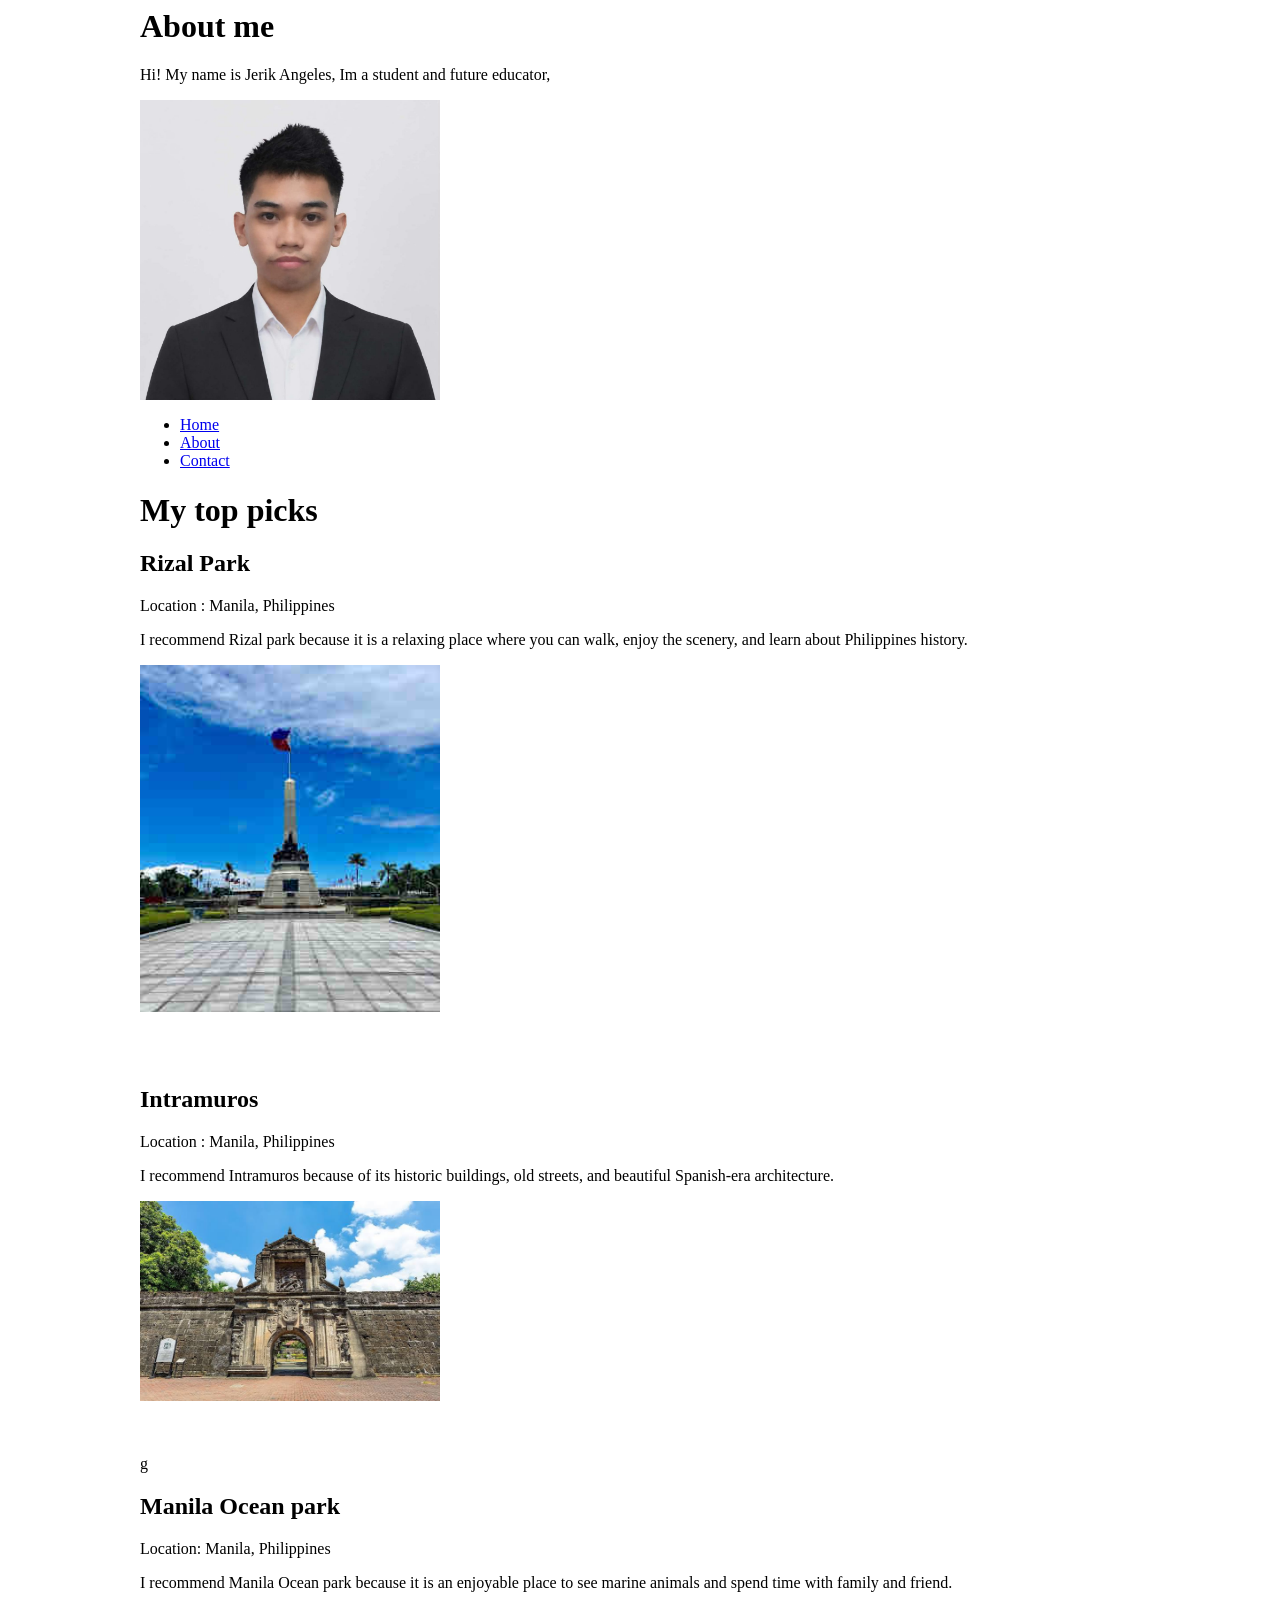
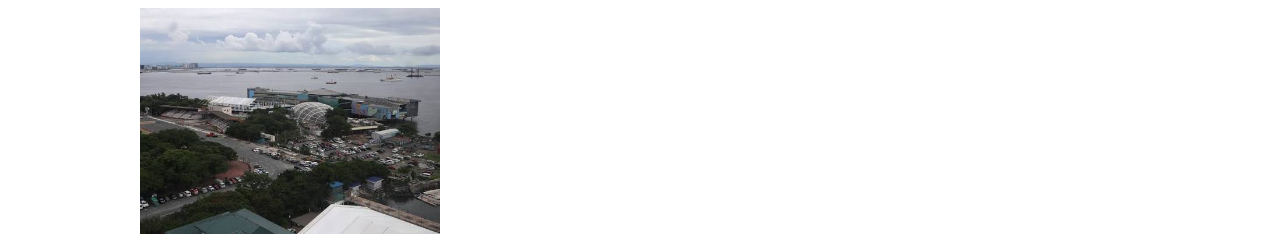
==== index.html @ 11afd3c7 "add about and  contact" ====
<! DOCTYPE html>
<html lang="en">
    <head>
        <meta charset="UTF-8">
    </head>
    <body>
        <title> My website</title>
    </body>
    <div style="width: 1000; margin: auto; text-align:justify;">
<body>
    <H1> About me </H1>
<p> Hi! My name is Jerik Angeles, Im a student and future educator,</p>
    <img src="5.jpg"  alt="RIZAL PARK IN MANILA" width="30%" height="auto">

<nav>
  <ul>
    <li><a href="index.html">Home</a></li>
    <li><a href="about.html">About</a></li>
    <li><a href="contact.html">Contact</a></li>
  </ul>
</nav>
  
 <h1> My top picks </h1>
 <article>
    <h1> Rizal Park </h1>
    <p> Location : Manila, Philippines</p>
    <p> I recommend Rizal park because it is a relaxing place where you can walk, enjoy the scenery, and learn about Philippines history.</p>
    <img src="rizal.jpg"  alt="RIZAL PARK IN MANILA" width="30%" height="auto">
 </article><br><br><br>

 <article>
    <H1>Intramuros</H1>
    <p> Location : Manila, Philippines</p>
    <p>I recommend Intramuros because of its historic buildings, old streets, and beautiful Spanish-era architecture.</p>
    <img <img src="intramuros.jpg" alt="Manila ocean park" width="30%" height="auto">
 </article><br><br><br>

 <article>g
    <h1> Manila Ocean park</h1>
    <p>Location: Manila, Philippines</p>
    <p> I recommend Manila Ocean park because it is an enjoyable place to see marine animals and spend time with family and friend.</p>
    <img src="3.jpg" alt="Manila ocean park" width="30%" height="auto">
 </article>
</div>
</body>
</html>
</ DOCTYPE html>
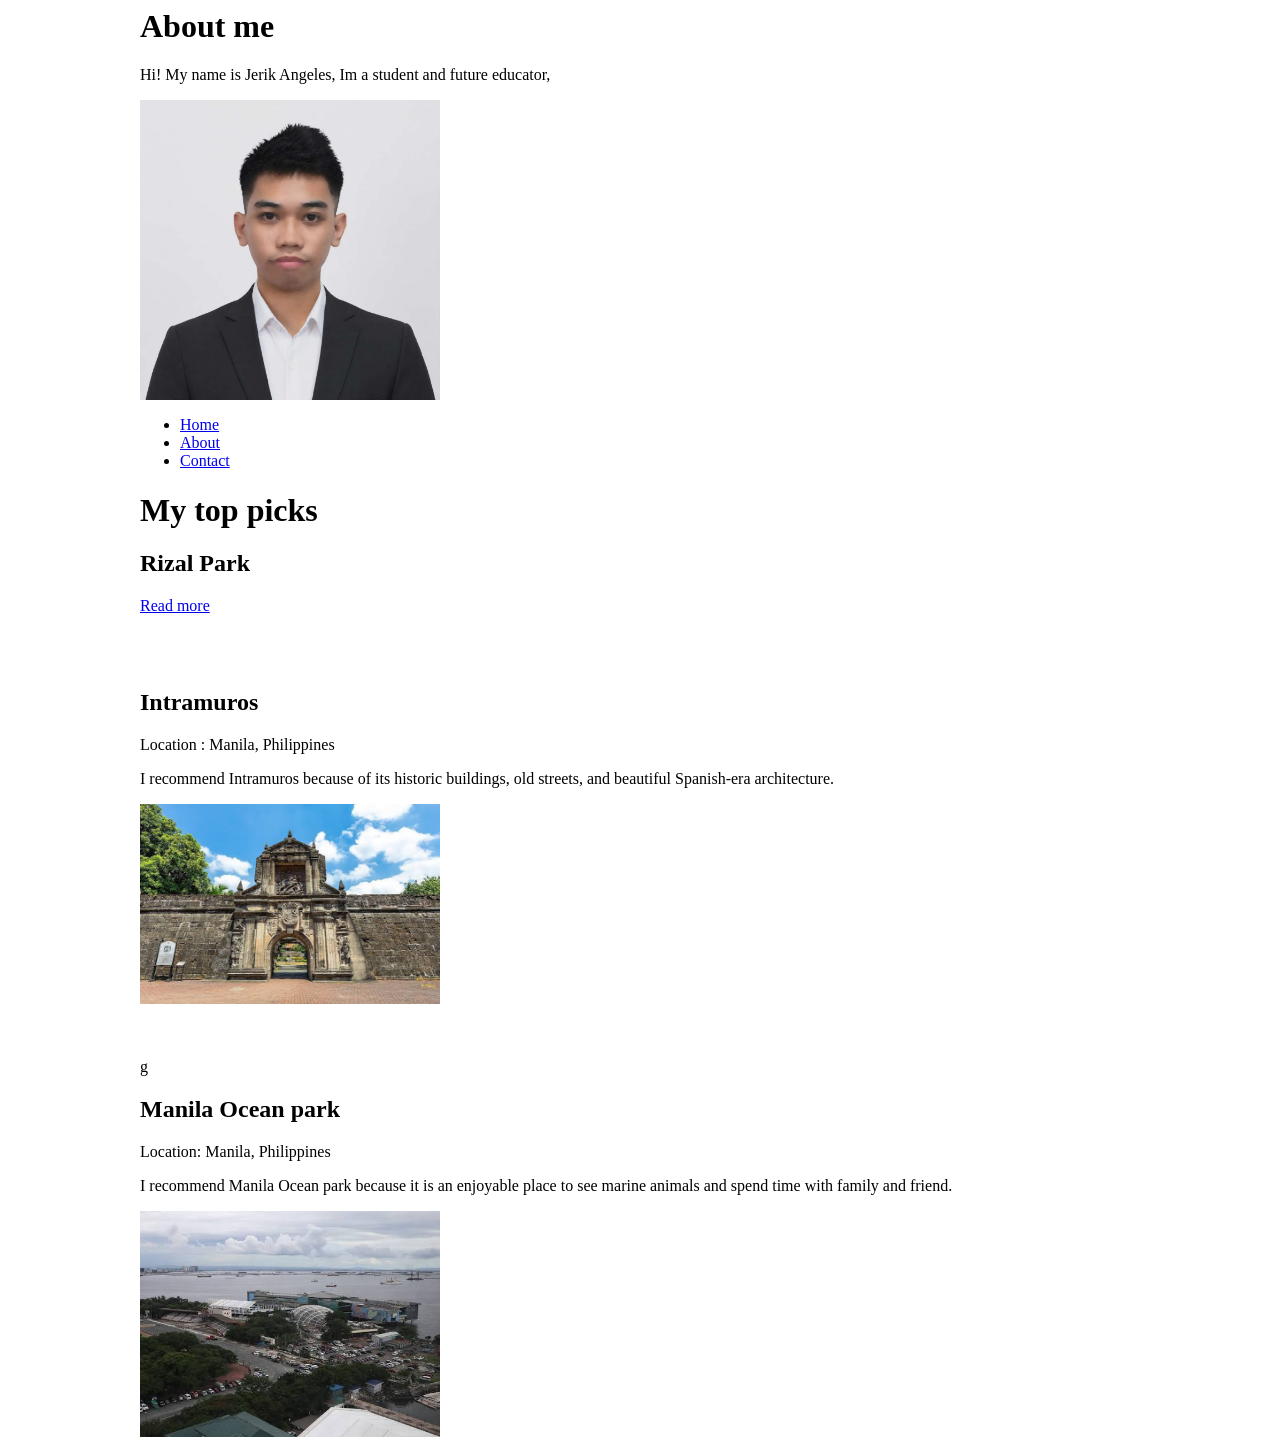
==== commit 061a16fa: "rizal" ====
--- a/index.html
+++ b/index.html
@@ -23,9 +23,8 @@
  <h1> My top picks </h1>
  <article>
     <h1> Rizal Park </h1>
-    <p> Location : Manila, Philippines</p>
-    <p> I recommend Rizal park because it is a relaxing place where you can walk, enjoy the scenery, and learn about Philippines history.</p>
-    <img src="rizal.jpg"  alt="RIZAL PARK IN MANILA" width="30%" height="auto">
+    <a href="places/rizal.html">Read more</a>
+
  </article><br><br><br>
 
  <article>
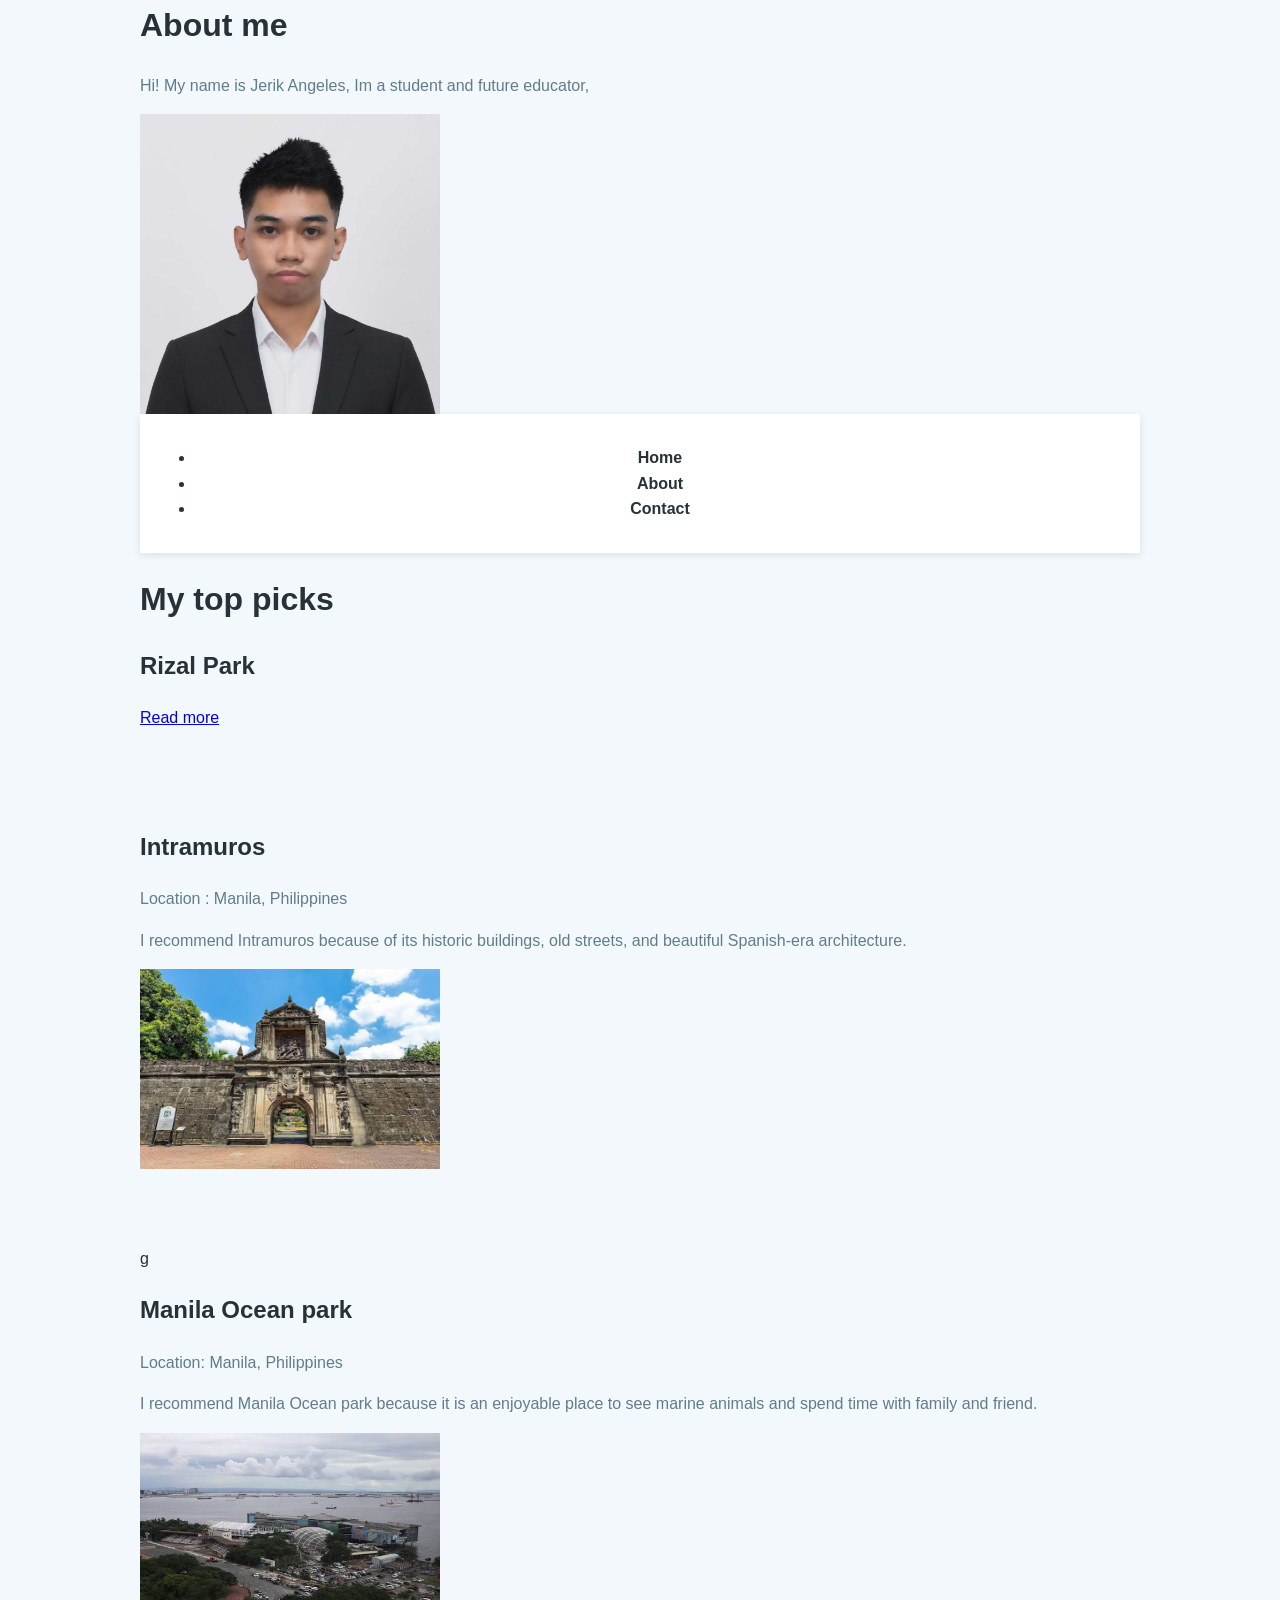
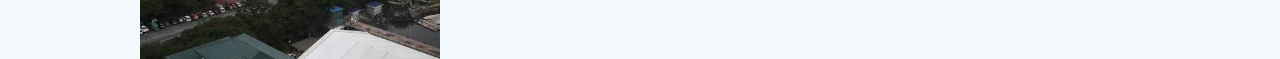
==== commit c27fb5c1: "update guide" ====
--- a/index.html
+++ b/index.html
@@ -2,9 +2,11 @@
 <html lang="en">
     <head>
         <meta charset="UTF-8">
-    </head>
+
     <body>
         <title> My website</title>
+        <link rel="stylesheet" href="style.css">
+    </head>
     </body>
     <div style="width: 1000; margin: auto; text-align:justify;">
 <body>
--- a/style.css
+++ b/style.css
@@ -0,0 +1,190 @@
+/* =========================
+   VARIABLES
+========================= */
+
+:root {
+    --brand: #2196F3;
+    --dark-color: #263238;
+    --muted-color: #607D8B;
+    --light-background: #F3F8FC;
+}
+
+/* =========================
+   BASE STYLES
+========================= */
+
+* {
+    box-sizing: border-box;
+}
+body {
+    margin: 0;
+    font-family: Arial, sans-serif;
+    line-height: 1.6;
+    color: var(--dark-color);
+    background: var(--light-background);
+}
+
+
+/* =========================
+   HEADER
+========================= */
+
+header {
+    background: var(--brand-color);
+    color: white;
+    padding: 25px;
+    text-align: center;
+}
+
+header h1 {
+    margin: 0;
+}
+
+
+/* =========================
+   NAVIGATION
+========================= */
+
+nav {
+    background: white;
+    padding: 15px;
+    text-align: center;
+    box-shadow: 0 2px 8px rgba(0, 0, 0, 0.1);
+}
+
+nav a {
+    color: var(--brand-color);
+    text-decoration: none;
+    margin: 0 15px;
+    font-weight: bold;
+}
+
+nav a:hover {
+    text-decoration: underline;
+}
+
+
+/* =========================
+   MAIN CONTENT
+========================= */
+
+main {
+    max-width: 1000px;
+    margin: 40px auto;
+    padding: 20px;
+}
+
+h2 {
+    color: var(--brand-color);
+}
+
+p {
+    color: var(--muted-color);
+}
+
+
+/* =========================
+   PLACE CARDS
+========================= */
+
+.card {
+    background: white;
+    padding: 20px;
+    margin: 20px 0;
+    border-radius: 12px;
+    box-shadow: 0 4px 12px rgba(0, 0, 0, 0.08);
+}
+
+.card img {
+    max-width: 100%;
+    height: auto;
+    border-radius: 10px;
+}
+
+
+/* =========================
+   CONTACT FORM
+========================= */
+
+/* =========================
+   CONTACT FORM
+========================= */
+
+form {
+    max-width: 650px;
+    margin: 30px auto;
+}
+
+fieldset {
+    padding: 30px;
+    border: 2px solid var(--brand);
+    border-radius: 12px;
+    background: white;
+}
+
+legend {
+    background: var(--brand);
+    color: white;
+    padding: 8px 18px;
+    border-radius: 20px;
+    font-weight: bold;
+}
+
+label {
+    display: block;
+    margin-top: 15px;
+    font-weight: bold;
+}
+
+input,
+select,
+textarea {
+    width: 100%;
+    padding: 12px;
+    margin-top: 5px;
+    border: 1px solid #ccc;
+    border-radius: 6px;
+}
+
+textarea {
+    min-height: 120px;
+}
+
+button {
+    background: var(--brand);
+    color: white;
+    padding: 12px 25px;
+    border: none;
+    border-radius: 6px;
+    cursor: pointer;
+}
+
+button:hover {
+    opacity: 0.85;
+}
+
+/* Keyboard Focus */
+
+input:focus,
+textarea:focus,
+select:focus {
+    outline: 3px solid var(--brand);
+    outline-offset: 2px;
+}
+
+
+/* =========================
+   FOOTER
+========================= */
+
+footer {
+    background: var(--dark-color);
+    color: white;
+    text-align: center;
+    padding: 20px;
+    margin-top: 40px;
+}
+
+footer p {
+    color: white;
+}
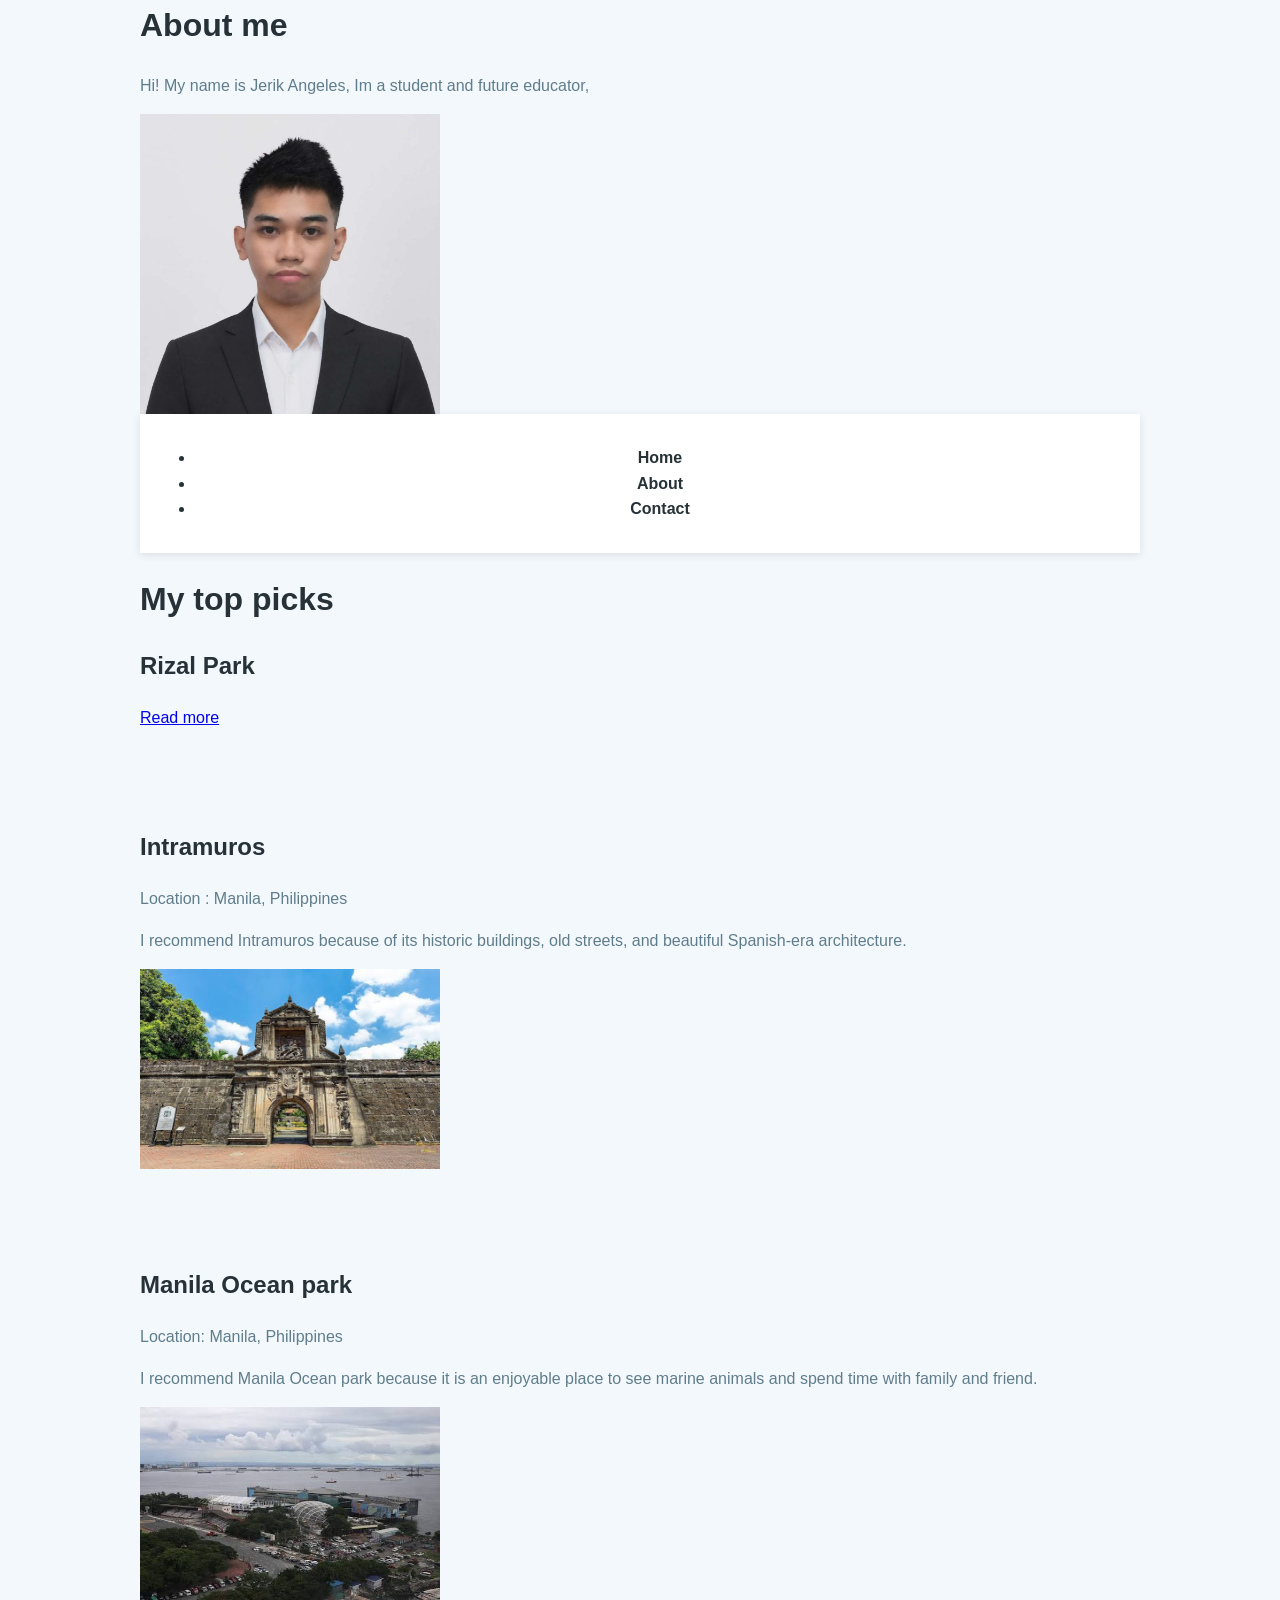
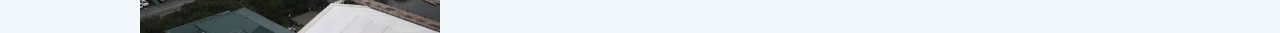
==== commit dae4baca: "updated guide" ====
--- a/index.html
+++ b/index.html
@@ -36,7 +36,7 @@
     <img <img src="intramuros.jpg" alt="Manila ocean park" width="30%" height="auto">
  </article><br><br><br>
 
- <article>g
+ <article>
     <h1> Manila Ocean park</h1>
     <p>Location: Manila, Philippines</p>
     <p> I recommend Manila Ocean park because it is an enjoyable place to see marine animals and spend time with family and friend.</p>
--- a/style.css
+++ b/style.css
@@ -87,15 +87,20 @@
    PLACE CARDS
 ========================= */
 
-.card {
+.place-card {
     background: white;
     padding: 20px;
-    margin: 20px 0;
+    margin-bottom: 25px;
     border-radius: 12px;
-    box-shadow: 0 4px 12px rgba(0, 0, 0, 0.08);
+    border-left: 5px solid var(--brand-color);
 }
 
-.card img {
+.place-card h1,
+.place-card h2 {
+    color: var(--brand-color);
+}
+
+.place-card img {
     max-width: 100%;
     height: auto;
     border-radius: 10px;
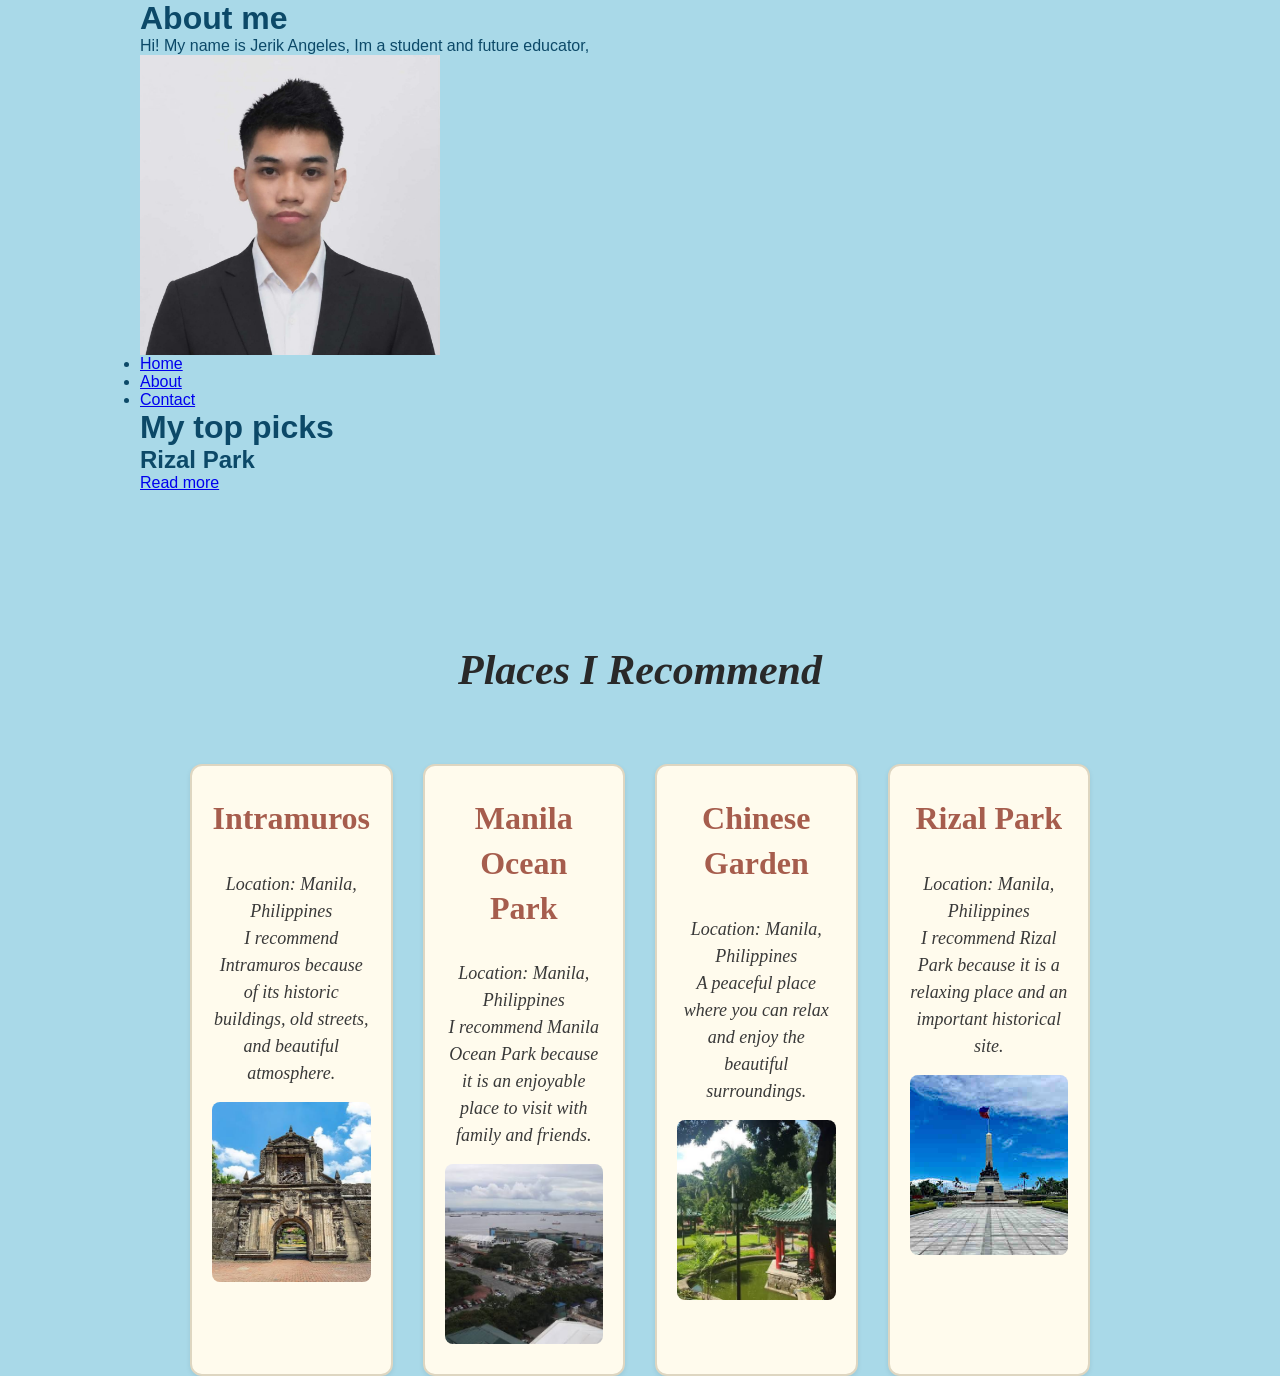
==== commit 47b93fd9: "updated index" ====
--- a/index.html
+++ b/index.html
@@ -30,17 +30,51 @@
  </article><br><br><br>
 
  <article>
-    <H1>Intramuros</H1>
-    <p> Location : Manila, Philippines</p>
-    <p>I recommend Intramuros because of its historic buildings, old streets, and beautiful Spanish-era architecture.</p>
-    <img <img src="intramuros.jpg" alt="Manila ocean park" width="30%" height="auto">
- </article><br><br><br>
+    <h1 class="recommend-title">Places I Recommend</h1>
 
- <article>
-    <h1> Manila Ocean park</h1>
-    <p>Location: Manila, Philippines</p>
-    <p> I recommend Manila Ocean park because it is an enjoyable place to see marine animals and spend time with family and friend.</p>
-    <img src="3.jpg" alt="Manila ocean park" width="30%" height="auto">
+<div class="places-container">
+
+    <article class="place-card">
+        <h1>Intramuros</h1>
+        <p>Location: Manila, Philippines</p>
+        <p>
+            I recommend Intramuros because of its historic buildings,
+            old streets, and beautiful atmosphere.
+        </p>
+        <img src="intramuros.jpg" alt="Intramuros">
+    </article>
+
+    <article class="place-card">
+        <h1>Manila Ocean Park</h1>
+        <p>Location: Manila, Philippines</p>
+        <p>
+            I recommend Manila Ocean Park because it is an enjoyable
+            place to visit with family and friends.
+        </p>
+        <img src="3.jpg" alt="Manila Ocean Park">
+    </article>
+
+    <article class="place-card">
+        <h1>Chinese Garden</h1>
+        <p>Location: Manila, Philippines</p>
+        <p>
+            A peaceful place where you can relax and enjoy the
+            beautiful surroundings.
+        </p>
+        <img src="places/chinese.jpg" alt="Chinese Garden">
+    </article>
+
+    <article class="place-card">
+        <h1>Rizal Park</h1>
+        <p>Location: Manila, Philippines</p>
+        <p>
+            I recommend Rizal Park because it is a relaxing place
+            and an important historical site.
+        </p>
+        <img src="rizal.jpg" alt="Rizal Park">
+    </article>
+
+</div>
  </article>
 </div>
 </body>
--- a/style.css
+++ b/style.css
@@ -1,195 +1,733 @@
 /* =========================
-   VARIABLES
+   PLACE RECOMMENDED - RIZAL PARK
 ========================= */
 
-:root {
-    --brand: #2196F3;
-    --dark-color: #263238;
-    --muted-color: #607D8B;
-    --light-background: #F3F8FC;
-}
-
-/* =========================
-   BASE STYLES
-========================= */
-
-* {
-    box-sizing: border-box;
-}
 body {
     margin: 0;
     font-family: Arial, sans-serif;
-    line-height: 1.6;
-    color: var(--dark-color);
-    background: var(--light-background);
-}
-
-
-/* =========================
-   HEADER
-========================= */
-
-header {
-    background: var(--brand-color);
+    background-color: #add8e6;
+    color: #222;
+}
+
+/* HEADER */
+.site-header {
+    display: flex;
+    justify-content: space-between;
+    align-items: center;
+    padding: 25px 7%;
+    background-color: white;
+    border-bottom: 1px solid #ddd;
+}
+
+.site-header h1 {
+    margin: 0;
+    font-size: 28px;
+    color: #174d3c;
+}
+
+.site-header nav ul {
+    display: flex;
+    gap: 20px;
+    list-style: none;
+    margin: 0;
+    padding: 0;
+}
+
+.site-header nav a {
+    text-decoration: none;
+    color: #174d3c;
+    font-weight: bold;
+}
+
+.site-header nav a:hover {
+    color: #198754;
+}
+
+/* MAIN PAGE */
+.place-page {
+    max-width: 1100px;
+    margin: 40px auto;
+    padding: 0 20px;
+}
+
+/* HERO CARD */
+.place-hero {
+    display: flex;
+    flex-wrap: wrap;
+    align-items: center;
+    gap: 40px;
+    background-color: white;
+    padding: 40px;
+    border-radius: 20px;
+    box-shadow: 0 8px 20px rgba(0, 0, 0, 0.08);
+}
+
+.place-image {
+    flex: 1 1 350px;
+}
+
+.place-image img {
+    width: 100%;
+    max-width: 450px;
+    height: 300px;
+    object-fit: cover;
+    border-radius: 15px;
+    display: block;
+}
+
+.place-info {
+    flex: 1 1 350px;
+}
+
+.place-info h2 {
+    font-size: 36px;
+    color: #198754;
+    margin-top: 0;
+}
+
+.location {
+    color: #666;
+    font-weight: bold;
+}
+
+.place-info h3 {
+    color: #198754;
+    margin-top: 25px;
+}
+
+.place-info p {
+    line-height: 1.7;
+}
+
+.place-details {
+    margin-top: 20px;
+    padding: 15px;
+    background-color: #f0f8fa;
+    border-left: 4px solid #198754;
+}
+
+/* WHY VISIT */
+.why-visit {
+    text-align: center;
+    margin-top: 50px;
+}
+
+.why-visit h2 {
     color: white;
+    font-size: 30px;
+}
+
+.benefits-grid {
+    display: flex;
+    flex-wrap: wrap;
+    gap: 20px;
+    justify-content: center;
+}
+
+.benefit-card {
+    flex: 1 1 200px;
+    max-width: 240px;
+    background-color: white;
     padding: 25px;
+    border-radius: 15px;
+    box-shadow: 0 5px 15px rgba(0, 0, 0, 0.06);
+}
+
+.benefit-card span {
+    font-size: 35px;
+}
+
+.benefit-card h3 {
+    color: #198754;
+}
+
+.benefit-card p {
+    line-height: 1.5;
+    color: #555;
+}
+
+/* VISIT FORM */
+.visit-form-section {
+    background-color: white;
+    margin-top: 50px;
+    padding: 35px;
+    border-radius: 20px;
+    box-shadow: 0 8px 20px rgba(0, 0, 0, 0.08);
+}
+
+.visit-form-section h2 {
     text-align: center;
-}
-
-header h1 {
+    color: #198754;
+    margin-bottom: 30px;
+}
+
+.visit-form {
+    max-width: 700px;
+    margin: auto;
+}
+
+fieldset {
+    border: 1px solid #ddd;
+    border-radius: 10px;
+    padding: 20px;
+    margin-bottom: 20px;
+}
+
+legend {
+    color: #198754;
+    font-weight: bold;
+    padding: 0 10px;
+}
+
+.visit-form label {
+    display: block;
+    margin-bottom: 8px;
+    color: #444;
+}
+
+.visit-form input[type="number"],
+.visit-form input[type="email"] {
+    width: 100%;
+    box-sizing: border-box;
+    padding: 12px;
+    border: 1px solid #ccc;
+    border-radius: 8px;
+    margin-bottom: 15px;
+    font-size: 15px;
+}
+
+.radio-group,
+.checkbox-group {
+    display: flex;
+    flex-wrap: wrap;
+    gap: 15px;
+}
+
+.radio-group label,
+.checkbox-group label {
+    display: flex;
+    align-items: center;
+    gap: 6px;
+}
+
+.visit-form button {
+    width: 100%;
+    padding: 14px;
+    background-color: #198754;
+    color: white;
+    border: none;
+    border-radius: 8px;
+    font-size: 16px;
+    font-weight: bold;
+    cursor: pointer;
+}
+
+.visit-form button:hover {
+    background-color: #146c43;
+}
+
+/* FOOTER */
+footer {
+    text-align: center;
+    padding: 30px;
+    color: #555;
+}
+
+/* about */
+@media (max-width: 700px) {
+
+    .site-header {
+        flex-direction: column;
+        gap: 20px;
+        text-align: center;
+    }
+
+    .site-header nav ul {
+        flex-wrap: wrap;
+        justify-content: center;
+    }
+
+    .place-page {
+        margin: 20px auto;
+    }
+
+    .place-hero {
+        padding: 25px;
+        gap: 25px;
+    }
+
+    .place-image img {
+        height: 250px;
+        max-width: 100%;
+    }
+
+    .place-info h2 {
+        font-size: 30px;
+    }
+
+    .benefit-card {
+        max-width: none;
+    }
+
+    .visit-form-section {
+        padding: 25px;
+    }
+}
+
+
+/* ===== GENERAL ===== */
+
+* {
+    box-sizing: border-box;
+}
+
+body {
     margin: 0;
-}
-
-
-/* =========================
-   NAVIGATION
-========================= */
-
-nav {
-    background: white;
-    padding: 15px;
-    text-align: center;
-    box-shadow: 0 2px 8px rgba(0, 0, 0, 0.1);
-}
-
-nav a {
-    color: var(--brand-color);
+    font-family: Arial, sans-serif;
+    background-color: #add8e6;
+    color: #222;
+}
+
+/* ===== HEADER ===== */
+
+.site-header {
+    display: flex;
+    justify-content: space-between;
+    align-items: center;
+    padding: 20px 7%;
+    background-color: #ffffff;
+    border-bottom: 1px solid #ddd;
+}
+
+.site-header h1 {
+    margin: 0;
+    font-size: 28px;
+    color: #164e63;
+}
+
+.site-header nav ul {
+    display: flex;
+    gap: 20px;
+    list-style: none;
+    margin: 0;
+    padding: 0;
+}
+
+.site-header nav a {
     text-decoration: none;
-    margin: 0 15px;
+    color: #164e63;
     font-weight: bold;
 }
 
-nav a:hover {
-    text-decoration: underline;
-}
-
-
-/* =========================
-   MAIN CONTENT
-========================= */
-
-main {
+.site-header nav a:hover {
+    color: #0f766e;
+}
+
+/* ===== ABOUT PAGE ===== */
+
+.about-page {
     max-width: 1000px;
     margin: 40px auto;
-    padding: 20px;
-}
+    padding: 0 20px;
+}
+
+/* Main introduction */
+
+.about-hero {
+    display: flex;
+    align-items: center;
+    gap: 45px;
+    background-color: white;
+    padding: 40px;
+    border-radius: 20px;
+    box-shadow: 0 4px 15px rgba(0, 0, 0, 0.08);
+    margin-bottom: 25px;
+}
+
+.owner-image {
+    flex: 0 0 230px;
+    text-align: center;
+}
+
+.owner-image img {
+    width: 230px;
+    height: 280px;
+    object-fit: cover;
+    object-position: center top;
+    border-radius: 15px;
+    display: block;
+}
+
+.owner-intro {
+    flex: 1;
+}
+
+.owner-intro h2 {
+    color: #0f766e;
+    font-size: 30px;
+    margin-top: 0;
+}
+
+.owner-intro h3 {
+    font-size: 22px;
+    margin-bottom: 15px;
+}
+
+.owner-intro p {
+    line-height: 1.7;
+    color: #444;
+}
+
+/* Information cards */
+
+.about-card {
+    background-color: white;
+    padding: 30px 40px;
+    border-radius: 15px;
+    margin-bottom: 20px;
+    box-shadow: 0 3px 12px rgba(0, 0, 0, 0.06);
+}
+
+.about-card h2 {
+    color: #0f766e;
+    margin-top: 0;
+    font-size: 24px;
+}
+
+.about-card p {
+    line-height: 1.8;
+    color: #444;
+}
+
+/* ===== FOOTER ===== */
+
+footer {
+    text-align: center;
+    padding: 25px;
+    color: #555;
+}
+
+/* ===== RESPONSIVE ===== */
+
+@media (max-width: 700px) {
+
+    .site-header {
+        flex-direction: column;
+        gap: 15px;
+        text-align: center;
+    }
+
+    .site-header nav ul {
+        gap: 15px;
+    }
+
+    .about-hero {
+        flex-direction: column;
+        text-align: center;
+        padding: 25px;
+    }
+
+    .owner-image {
+        flex: none;
+    }
+
+    .owner-image img {
+        width: 200px;
+        height: 250px;
+    }
+
+    .about-card {
+        padding: 25px;
+    }
+    
+}
+
+* {
+    margin: 0;
+    padding: 0;
+    box-sizing: border-box;
+}
+
+body {
+    font-family: Arial, Helvetica, sans-serif;
+    background: #a9d9e8;
+    color: #0c4968;
+}
+
+
+/* MAIN CONTAINER */
+
+.contact-container {
+    width: 90%;
+    max-width: 1060px;
+
+    margin: 35px auto;
+
+    background: white;
+
+    border-radius: 20px;
+
+    padding: 65px 40px 40px;
+
+    display: grid;
+
+    grid-template-columns: 1fr 1fr;
+
+    gap: 40px;
+}
+
+
+/* HEADINGS */
 
 h2 {
-    color: var(--brand-color);
-}
-
-p {
-    color: var(--muted-color);
-}
-
-
-/* =========================
-   PLACE CARDS
-========================= */
-
-.place-card {
-    background: white;
-    padding: 20px;
+    font-size: 25px;
+
+    color: #064d6b;
+
+    margin-bottom: 22px;
+}
+
+
+/* DESCRIPTION */
+
+.description {
+    color: #53718d;
+
+    font-size: 16px;
+
+    line-height: 1.7;
+
     margin-bottom: 25px;
-    border-radius: 12px;
-    border-left: 5px solid var(--brand-color);
-}
-
-.place-card h1,
-.place-card h2 {
-    color: var(--brand-color);
-}
-
-.place-card img {
-    max-width: 100%;
-    height: auto;
-    border-radius: 10px;
-}
-
-
-/* =========================
-   CONTACT FORM
-========================= */
-
-/* =========================
-   CONTACT FORM
-========================= */
-
-form {
-    max-width: 650px;
-    margin: 30px auto;
-}
-
-fieldset {
-    padding: 30px;
-    border: 2px solid var(--brand);
-    border-radius: 12px;
-    background: white;
-}
-
-legend {
-    background: var(--brand);
-    color: white;
-    padding: 8px 18px;
-    border-radius: 20px;
+}
+
+
+/* CONTACT CARDS */
+
+.info-card {
+    background: #eef9ff;
+
+    border-left: 4px solid #20b4f2;
+
+    border-radius: 9px;
+
+    padding: 18px 15px;
+
+    margin-bottom: 21px;
+
+    min-height: 88px;
+}
+
+
+.info-title {
+    color: #007a78;
+
+    font-size: 16px;
+
     font-weight: bold;
-}
+
+    margin-bottom: 12px;
+}
+
+
+.info-text {
+    color: #355f82;
+
+    font-size: 16px;
+}
+
+
+/* FORM */
+
+.form-group {
+    margin-bottom: 20px;
+}
+
 
 label {
     display: block;
-    margin-top: 15px;
+
+    font-size: 16px;
+
     font-weight: bold;
-}
+
+    color: #173d59;
+
+    margin-bottom: 11px;
+}
+
 
 input,
-select,
 textarea {
     width: 100%;
-    padding: 12px;
-    margin-top: 5px;
-    border: 1px solid #ccc;
-    border-radius: 6px;
-}
+
+    border: 1px solid #c5d7e5;
+
+    border-radius: 8px;
+
+    padding: 13px 14px;
+
+    font-family: inherit;
+
+    font-size: 15px;
+
+    outline: none;
+
+    background: #fafafa;
+
+    color: #333;
+}
+
+
+input {
+    height: 45px;
+}
+
 
 textarea {
-    min-height: 120px;
-}
-
-button {
-    background: var(--brand);
+    height: 113px;
+
+    resize: vertical;
+}
+
+
+/* INPUT FOCUS */
+
+input:focus,
+textarea:focus {
+    border-color: #20b4f2;
+
+    box-shadow: 0 0 0 2px rgba(32, 180, 242, 0.12);
+}
+
+
+input::placeholder,
+textarea::placeholder {
+    color: #75859a;
+}
+
+
+/* BUTTON */
+
+.send-btn {
+    width: 100%;
+
+    height: 46px;
+
+    border: none;
+
+    border-radius: 7px;
+
+    background: #10877e;
+
     color: white;
-    padding: 12px 25px;
-    border: none;
-    border-radius: 6px;
+
+    font-size: 16px;
+
+    font-weight: bold;
+
     cursor: pointer;
-}
-
-button:hover {
-    opacity: 0.85;
-}
-
-/* Keyboard Focus */
-
-input:focus,
-textarea:focus,
-select:focus {
-    outline: 3px solid var(--brand);
-    outline-offset: 2px;
-}
-
-
-/* =========================
-   FOOTER
-========================= */
-
-footer {
-    background: var(--dark-color);
-    color: white;
+
+    transition: 0.2s ease;
+}
+
+
+.send-btn:hover {
+    background: #08736b;
+}
+
+
+/* MOBILE */
+
+@media (max-width: 768px) {
+
+    .contact-container {
+        width: 94%;
+
+        grid-template-columns: 1fr;
+
+        padding: 35px 25px;
+
+        gap: 20px;
+    }
+
+    h2 {
+        font-size: 22px;
+    }
+}
+
+
+@media (max-width: 480px) {
+
+    .contact-container {
+        width: 95%;
+
+        padding: 25px 18px;
+
+        border-radius: 12px;
+    }
+
+    .info-card {
+        padding: 15px;
+    }
+}
+
+/* PLACES I RECOMMEND */
+
+.recommend-title {
     text-align: center;
-    padding: 20px;
-    margin-top: 40px;
-}
-
-footer p {
-    color: white;
+    font-family: Georgia, serif;
+    font-size: 42px;
+    font-style: italic;
+    margin-top: 100px;
+    margin-bottom: 70px;
+    color: #292929;
+}
+
+.places-container {
+    width: 90%;
+    max-width: 1300px;
+    margin: auto;
+
+    display: grid;
+    grid-template-columns: repeat(4, 1fr);
+    gap: 30px;
+}
+
+.place-card {
+    background-color: #fffbed;
+    border: 2px solid #ded6c1;
+    border-radius: 12px;
+
+    padding: 30px 20px;
+    text-align: center;
+
+    min-height: 430px;
+
+    box-shadow: 0 2px 5px rgba(0, 0, 0, 0.08);
+}
+
+.place-card h1 {
+    font-family: Georgia, serif;
+    font-size: 32px;
+    line-height: 1.4;
+    color: #a65d4d;
+
+    margin-bottom: 30px;
+}
+
+.place-card p {
+    font-family: Georgia, serif;
+    font-size: 18px;
+    font-style: italic;
+    line-height: 1.5;
+    color: #393939;
+}
+
+.place-card img {
+    width: 100%;
+    height: 180px;
+    object-fit: cover;
+
+    border-radius: 8px;
+    margin-top: 15px;
 }
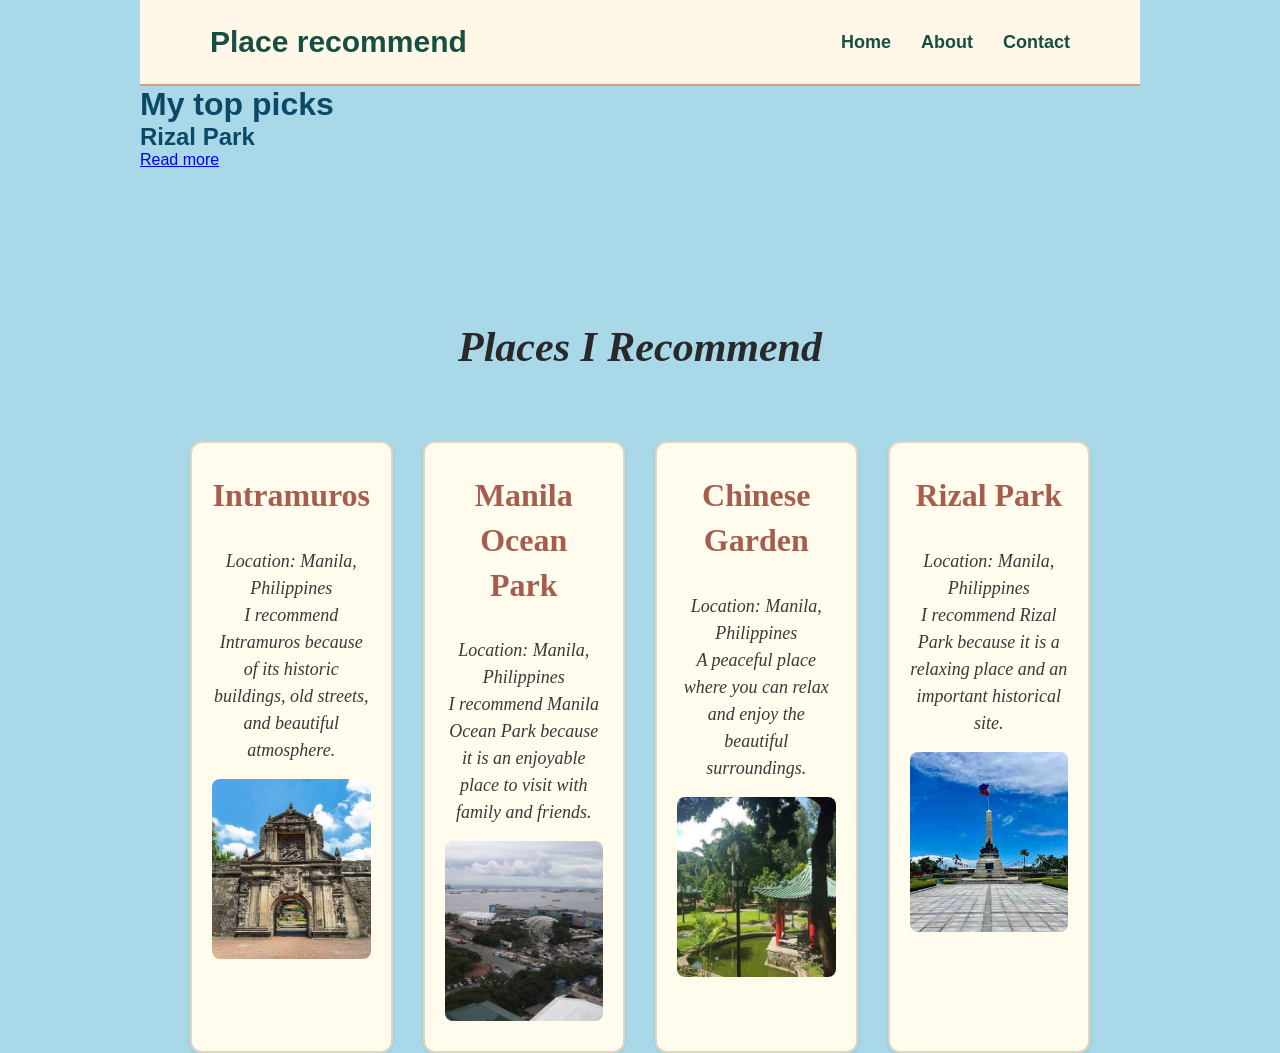
==== commit 12c90d7f: "update" ====
--- a/index.html
+++ b/index.html
@@ -10,17 +10,20 @@
     </body>
     <div style="width: 1000; margin: auto; text-align:justify;">
 <body>
-    <H1> About me </H1>
-<p> Hi! My name is Jerik Angeles, Im a student and future educator,</p>
-    <img src="5.jpg"  alt="RIZAL PARK IN MANILA" width="30%" height="auto">
 
-<nav>
-  <ul>
-    <li><a href="index.html">Home</a></li>
-    <li><a href="about.html">About</a></li>
-    <li><a href="contact.html">Contact</a></li>
-  </ul>
-</nav>
+<header class="site-header">
+
+    <h1>Place recommend</h1>
+
+    <nav>
+        <ul>
+            <li><a href="index.html">Home</a></li>
+            <li><a href="about.html">About</a></li>
+            <li><a href="contact.html">Contact</a></li>
+        </ul>
+    </nav>
+
+</header>
   
  <h1> My top picks </h1>
  <article>
--- a/style.css
+++ b/style.css
@@ -730,4 +730,41 @@
 
     border-radius: 8px;
     margin-top: 15px;
+}
+
+.site-header {
+    display: flex;
+    justify-content: space-between;
+    align-items: center;
+    padding: 25px 70px;
+    background-color: #fff8e8;
+    border-bottom: 2px solid #d99a78;
+}
+
+.site-header h1 {
+    margin: 0;
+    color: #164f43;
+    font-size: 30px;
+}
+
+.site-header nav ul {
+    display: flex;
+    gap: 30px;
+    list-style: none;
+    margin: 0;
+    padding: 0;
+}
+
+.site-header nav ul li {
+    display: block;
+}
+
+.site-header nav ul li a {
+    text-decoration: none;
+    color: #164f43;
+    font-size: 18px;
+}
+
+.site-header nav ul li a:hover {
+    color: #c86b55;
 }
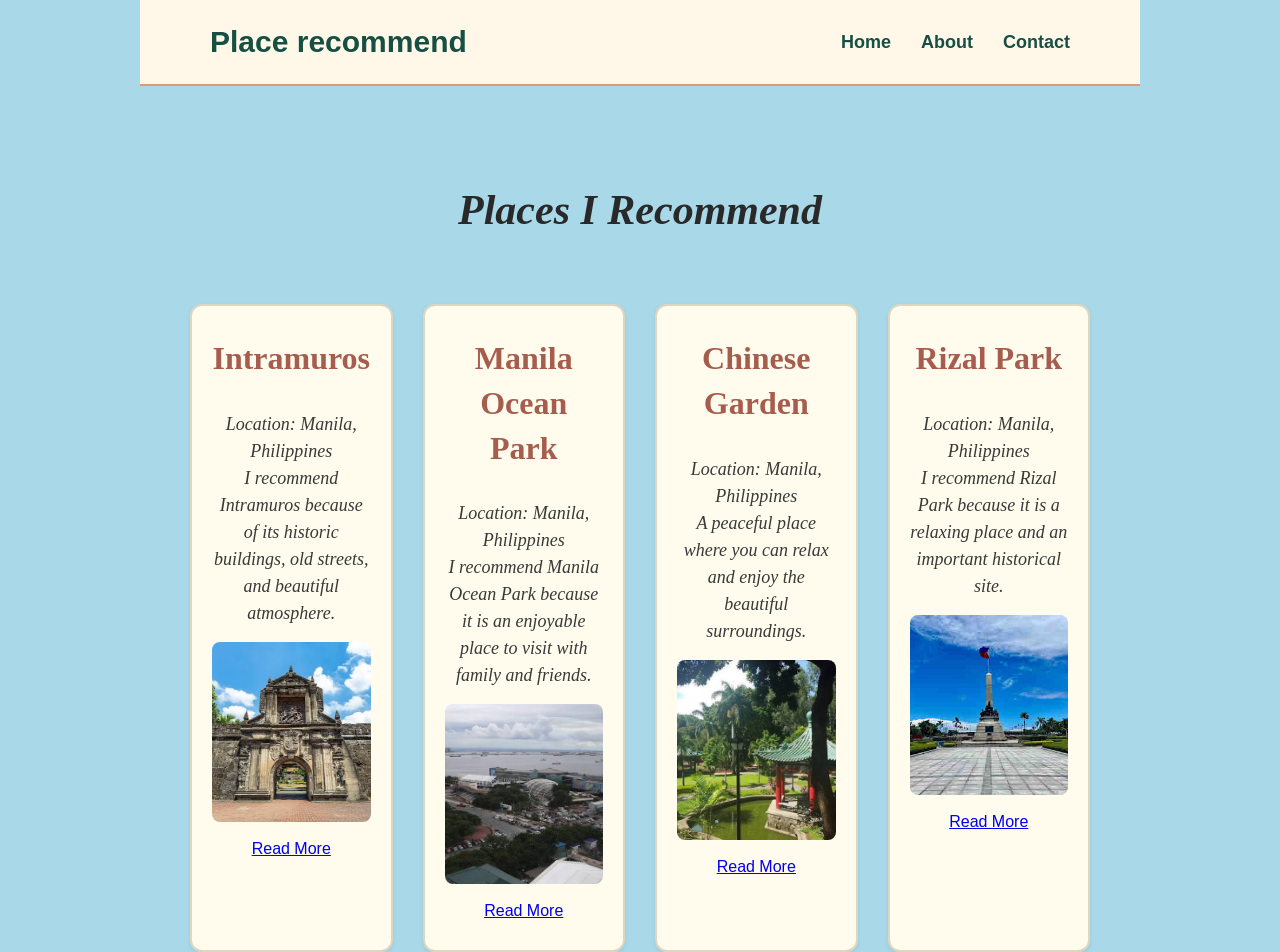
==== commit 301f001e: "updated places" ====
--- a/index.html
+++ b/index.html
@@ -25,13 +25,6 @@
 
 </header>
   
- <h1> My top picks </h1>
- <article>
-    <h1> Rizal Park </h1>
-    <a href="places/rizal.html">Read more</a>
-
- </article><br><br><br>
-
  <article>
     <h1 class="recommend-title">Places I Recommend</h1>
 
@@ -45,6 +38,9 @@
             old streets, and beautiful atmosphere.
         </p>
         <img src="intramuros.jpg" alt="Intramuros">
+        <br><br>
+        <a href ="places/intramuros.html">Read More</a> 
+        
     </article>
 
     <article class="place-card">
@@ -55,6 +51,8 @@
             place to visit with family and friends.
         </p>
         <img src="3.jpg" alt="Manila Ocean Park">
+<br><br>
+        <a href ="places/ocean.html">Read More</a>
     </article>
 
     <article class="place-card">
@@ -65,6 +63,8 @@
             beautiful surroundings.
         </p>
         <img src="places/chinese.jpg" alt="Chinese Garden">
+<br><br>
+        <a href ="places/chinese.html">Read More</a>
     </article>
 
     <article class="place-card">
@@ -75,6 +75,8 @@
             and an important historical site.
         </p>
         <img src="rizal.jpg" alt="Rizal Park">
+        <br><br>
+        <a href ="places/rizal.html">Read More</a> 
     </article>
 
 </div>
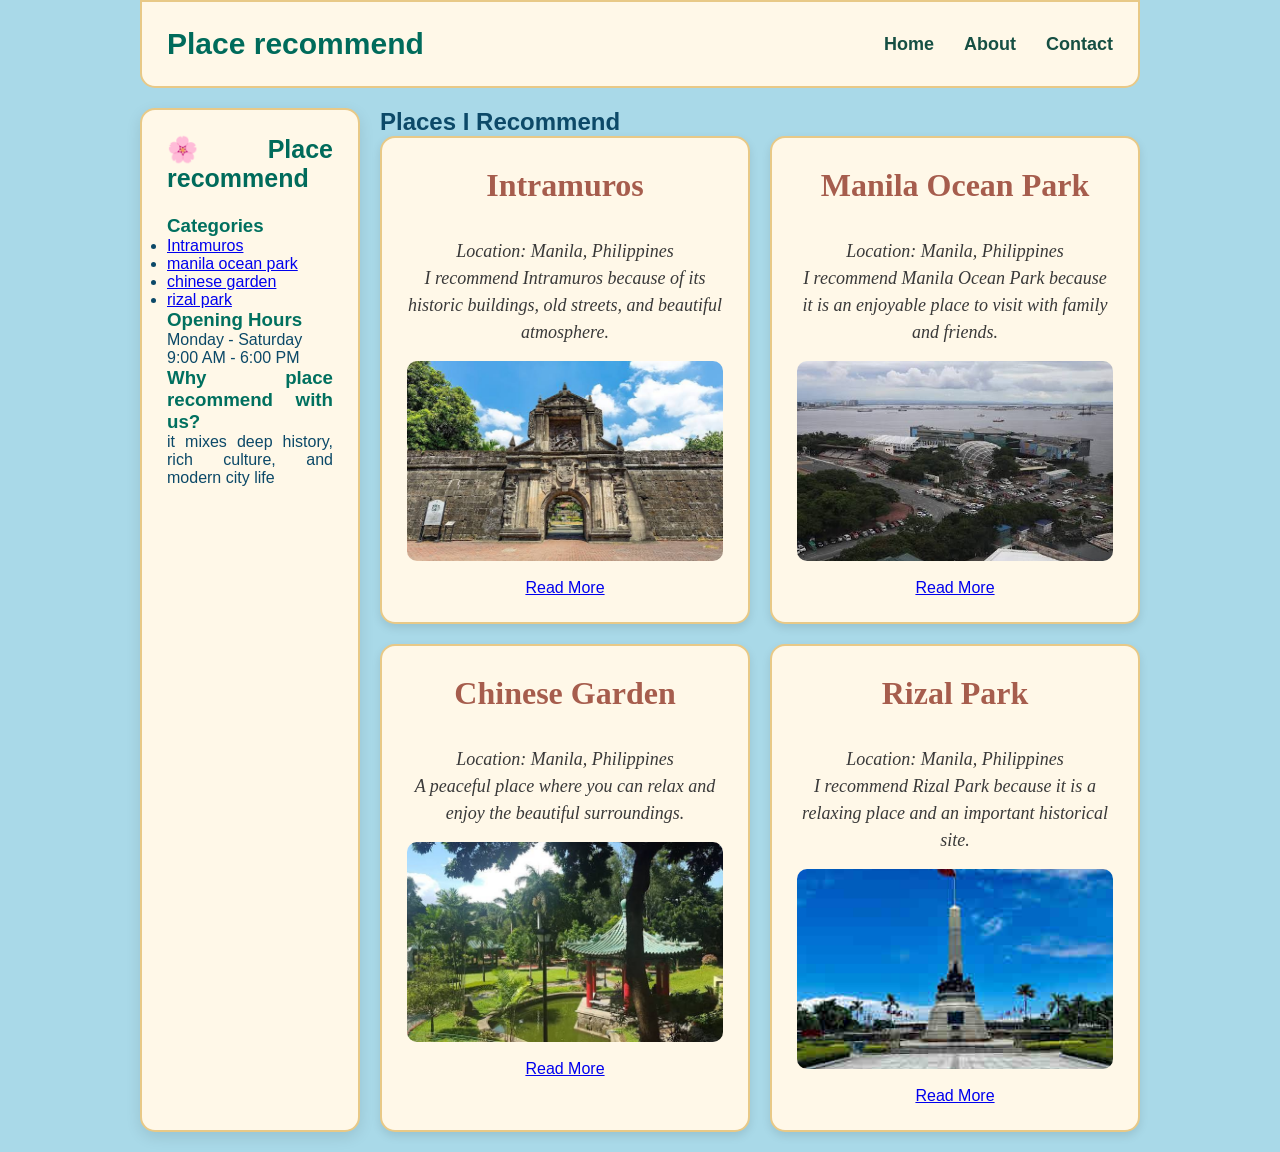
==== commit 63a16c03: "update index" ====
--- a/index.html
+++ b/index.html
@@ -2,6 +2,7 @@
 <html lang="en">
     <head>
         <meta charset="UTF-8">
+        <meta name="viewport" content="width=device-width, initial-scale=1.0">
 
     <body>
         <title> My website</title>
@@ -24,60 +25,121 @@
     </nav>
 
 </header>
-  
- <article>
-    <h1 class="recommend-title">Places I Recommend</h1>
 
-<div class="places-container">
+<div class="page">
 
-    <article class="place-card">
-        <h1>Intramuros</h1>
-        <p>Location: Manila, Philippines</p>
+    <aside class="sidebar">
+
+        <h2>🌸 Place recommend</h2>
+
+        <h3>Categories</h3>
+
+        <ul>
+            <li><a href="places/intramuros.html">Intramuros</li></a>
+            <li><a href="places/ocean.html">manila ocean park</li></a>
+            <li><a href="places/chinese.html">chinese garden</li></a>
+            <li><a href="places/rizal.html">rizal park</li></a>
+        </ul>
+
+        <h3>Opening Hours</h3>
+
+        <p>Monday - Saturday</p>
+        <p>9:00 AM - 6:00 PM</p>
+
+        <h3>Why place recommend with us?</h3>
+
         <p>
-            I recommend Intramuros because of its historic buildings,
-            old streets, and beautiful atmosphere.
+            it mixes deep history, rich culture,
+            and modern city life
         </p>
-        <img src="intramuros.jpg" alt="Intramuros">
-        <br><br>
-        <a href ="places/intramuros.html">Read More</a> 
-        
-    </article>
 
-    <article class="place-card">
-        <h1>Manila Ocean Park</h1>
-        <p>Location: Manila, Philippines</p>
-        <p>
-            I recommend Manila Ocean Park because it is an enjoyable
-            place to visit with family and friends.
-        </p>
-        <img src="3.jpg" alt="Manila Ocean Park">
-<br><br>
-        <a href ="places/ocean.html">Read More</a>
-    </article>
+    </aside>
 
-    <article class="place-card">
-        <h1>Chinese Garden</h1>
-        <p>Location: Manila, Philippines</p>
-        <p>
-            A peaceful place where you can relax and enjoy the
-            beautiful surroundings.
-        </p>
-        <img src="places/chinese.jpg" alt="Chinese Garden">
-<br><br>
-        <a href ="places/chinese.html">Read More</a>
-    </article>
 
-    <article class="place-card">
-        <h1>Rizal Park</h1>
-        <p>Location: Manila, Philippines</p>
-        <p>
-            I recommend Rizal Park because it is a relaxing place
-            and an important historical site.
-        </p>
-        <img src="rizal.jpg" alt="Rizal Park">
-        <br><br>
-        <a href ="places/rizal.html">Read More</a> 
-    </article>
+    <main class="main">
+
+        <article>
+
+            <h1>Places I Recommend</h1>
+
+            <div class="place-grid">
+
+                <!-- YUNG 4 PLACE-CARD MO DITO -->
+
+                <div class="place-card">
+                    <h1>Intramuros</h1>
+                    <p>Location: Manila, Philippines</p>
+
+                    <p>
+                        I recommend Intramuros because of its historic
+                        buildings, old streets, and beautiful atmosphere.
+                    </p>
+
+                    <img src="intramuros.jpg" alt="Intramuros">
+
+                    <br><br>
+
+                    <a href="places/intramuros.html">Read More</a>
+                </div>
+
+
+                <div class="place-card">
+                    <h1>Manila Ocean Park</h1>
+                    <p>Location: Manila, Philippines</p>
+
+                    <p>
+                        I recommend Manila Ocean Park because it is an
+                        enjoyable place to visit with family and friends.
+                    </p>
+
+                    <img src="3.jpg" alt="Manila Ocean Park">
+
+                    <br><br>
+
+                    <a href="places/ocean.html">Read More</a>
+                </div>
+
+
+                <div class="place-card">
+                    <h1>Chinese Garden</h1>
+                    <p>Location: Manila, Philippines</p>
+
+                    <p>
+                        A peaceful place where you can relax and enjoy
+                        the beautiful surroundings.
+                    </p>
+
+                    <img src="places/chinese.jpg" alt="Chinese Garden">
+
+                    <br><br>
+
+                    <a href="places/chinese.html">Read More</a>
+                </div>
+
+
+                <div class="place-card">
+                    <h1>Rizal Park</h1>
+                    <p>Location: Manila, Philippines</p>
+
+                    <p>
+                        I recommend Rizal Park because it is a relaxing place
+                        and an important historical site.
+                    </p>
+
+                    <img src="rizal.jpg" alt="Rizal Park">
+
+                    <br><br>
+
+                    <a href="places/rizal.html">Read More</a>
+                </div>
+
+            </div>
+
+        </article>
+
+    </main>
+
+</div>
 
 </div>
  </article>
--- a/style.css
+++ b/style.css
@@ -767,4 +767,211 @@
 
 .site-header nav ul li a:hover {
     color: #c86b55;
-}+}
+
+/* =========================
+   PAGE LAYOUT
+========================= */
+
+.page {
+    width: 100%;
+    max-width: 1000px;
+    margin: 0 auto;
+
+    display: grid;
+
+    grid-template-columns: 220px 1fr;
+
+    grid-template-areas:
+        "masthead masthead"
+        "side main"
+        "foot foot";
+
+    gap: 20px;
+}
+
+
+/* =========================
+   HEADER
+========================= */
+
+.site-header {
+    grid-area: masthead;
+
+    background: #fff8e8;
+    border: 2px solid #e8c987;
+    border-radius: 0 0 15px 15px;
+
+    padding: 25px;
+
+    display: flex;
+    justify-content: space-between;
+    align-items: center;
+}
+
+.site-header h1 {
+    margin: 0;
+    color: #006b5b;
+}
+
+
+/* =========================
+   SIDEBAR
+========================= */
+
+.sidebar {
+    grid-area: side;
+
+    width: 220px;
+    min-height: 550px;
+
+    padding: 25px;
+
+    background: #fff8e8;
+
+    border: 2px solid #e8c987;
+    border-radius: 15px;
+
+    box-shadow: 0 5px 15px rgba(0,0,0,0.10);
+}
+
+.sidebar h2 {
+    color: #006b5b;
+}
+
+.sidebar h3 {
+    color: #00705f;
+}
+
+
+/* =========================
+   MAIN
+========================= */
+
+.main {
+    grid-area: main;
+    width: 100%;
+    margin: 0;
+    padding: 0;
+}
+
+.main > h1 {
+    text-align: center;
+    margin: 0 0 25px;
+}
+
+
+/* =========================
+   PLACE CARDS
+========================= */
+
+.place-grid {
+    display: grid;
+
+    grid-template-columns:
+        repeat(2, minmax(0, 1fr));
+
+    gap: 20px;
+}
+
+
+/* CARD */
+
+.place-card {
+    width: 100%;
+    min-height: 350px;
+
+    padding: 25px;
+
+    background: #fff8e8;
+
+    border: 2px solid #e8c987;
+    border-radius: 15px;
+
+    text-align: center;
+
+    box-shadow: 0 4px 10px rgba(0,0,0,0.10);
+}
+
+.place-card h2 {
+    color: #b45f4d;
+
+    font-family: Georgia, serif;
+
+    margin-bottom: 25px;
+}
+
+.place-card img {
+    width: 100%;
+    height: 200px;
+
+    object-fit: cover;
+
+    border-radius: 10px;
+}
+
+.place-card p {
+    line-height: 1.5;
+}
+
+
+/* =========================
+   FOOTER
+========================= */
+
+.footer {
+    grid-area: foot;
+
+    text-align: center;
+
+    padding: 25px;
+}
+
+
+/* =========================
+   MOBILE
+========================= */
+
+@media (max-width: 699px) {
+
+    .page {
+    width: 1000px;
+    max-width: 95%;
+    margin: auto;
+
+    display: grid;
+    grid-template-columns: 220px 1fr;
+
+    grid-template-areas:
+        "masthead masthead"
+        "side main"
+        "foot foot";
+
+    gap: 20px;
+}
+
+    .sidebar {
+    grid-area: side;
+
+    width: 220px;
+    min-height: 550px;
+
+    padding: 25px;
+
+    background: #fff8e8;
+    border: 2px solid #e8c987;
+    border-radius: 15px;
+}
+
+    .place-grid {
+        grid-template-columns: 1fr;
+    }
+
+    .site-header {
+        flex-direction: column;
+        gap: 15px;
+    }
+
+}
+
+
